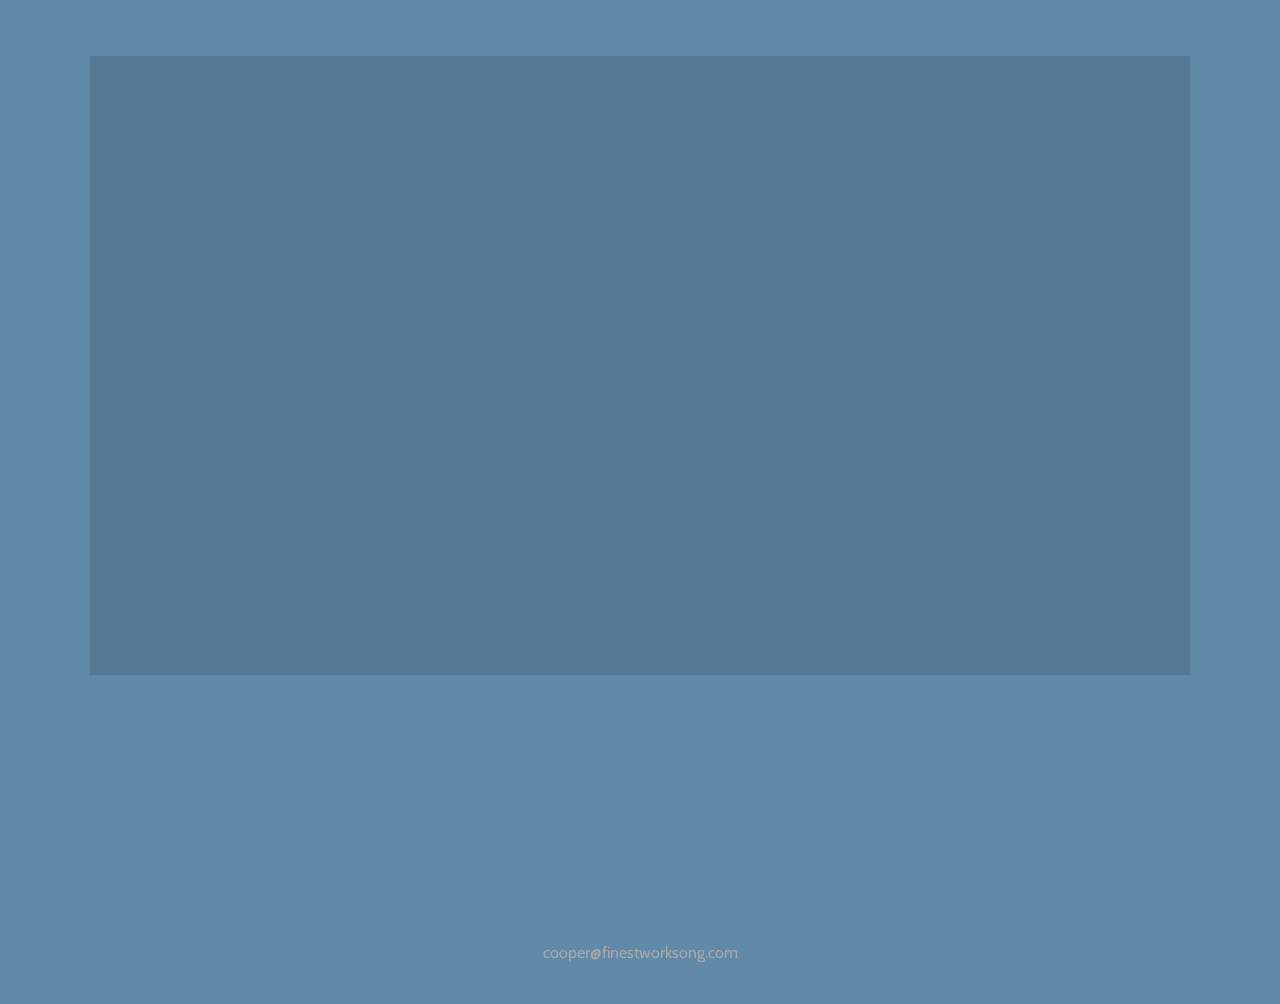
==== index.html @ 6a3cd5b2 "Add files via upload" ====
<!doctype html>
<html lang="en">
<head>
  <meta charset="utf-8">
  <meta name="viewport" content="width=device-width, initial-scale=1">
  <title>(Better Than Fine)</title>
  <meta name="description" content="A work-in-progress hybrid documentary about the great American band R.E.M. Directed by Cooper Conley-Currier and Co.">
  <meta name="author" content="Finest Worksong">
  <meta name="theme-color" content="#608aa8">
  <meta property="og:type" content="website">
  <meta property="og:site_name" content="Finest Worksong">
  <meta property="og:title" content="Finest Worksong">
  <meta property="og:description" content="A work-in-progress hybrid documentary about the great American band R.E.M. Directed by Cooper Conley-Currier and Co.">
  <meta property="og:url" content="https://finestworksong.com/">
  <meta name="twitter:card" content="summary">
  <meta name="twitter:title" content="Finest Worksong">
  <meta name="twitter:description" content="A work-in-progress hybrid documentary about the great American band R.E.M. Directed by Cooper Conley-Currier and Co.">
  <link rel="canonical" href="https://finestworksong.com/">
  <link rel="preload" href="/fonts/cabin-latin-400-normal.woff2" as="font" type="font/woff2" crossorigin>

  <style>
    @font-face {
      font-family: "Cabin";
      font-weight: 400;
      font-style: normal;
      font-display: swap;
      src: url("/fonts/cabin-latin-400-normal.woff2") format("woff2");
    }

    :root {
      --blue: #608aa8;
      --gray: #a9a9a9;
      --white: #fff;
    }

    * { box-sizing: border-box; margin: 0; padding: 0; }

    html { background: var(--blue); }

    body {
      min-height: 100vh;
      background: var(--blue);
      font-family: Cabin, Georgia, serif;
      font-size: 16px;
      line-height: 1.8;
      padding: 56px 44px 36px;
    }

    main {
      max-width: 1100px;
      margin: 0 auto;
    }

    .video {
      position: relative;
      aspect-ratio: 16 / 9;
      background: rgba(0, 0, 0, 0.12);
    }
    .video iframe {
      position: absolute;
      inset: 0;
      width: 100%;
      height: 100%;
      border: 0;
    }

    .email {
      margin-top: clamp(3rem, 25.8vw, 16.5rem);
      text-align: center;
      color: var(--gray);
    }
    .email a { color: inherit; text-decoration: none; }
    .email a:hover, .email a:focus-visible { text-decoration: underline; }

    :focus-visible { outline: 2px solid var(--white); outline-offset: 3px; }

    @media (max-width: 640px) {
      body { padding: 28px 16px 36px; }
    }
  </style>
</head>
<body>
  <main>
    <div class="video">
      <iframe
        src="https://player.vimeo.com/video/884433551?h=439c73f7bd&amp;autoplay=0&amp;title=0&amp;portrait=0&amp;byline=0&amp;badge=0&amp;loop=0&amp;muted=0&amp;controls=1"
        title="(Better Than Fine)"
        allow="fullscreen; picture-in-picture"
        allowfullscreen
        loading="lazy"></iframe>
    </div>

    <p class="email"><a href="mailto:cooper@finestworksong.com">cooper@finestworksong.com</a></p>
  </main>
</body>
</html>
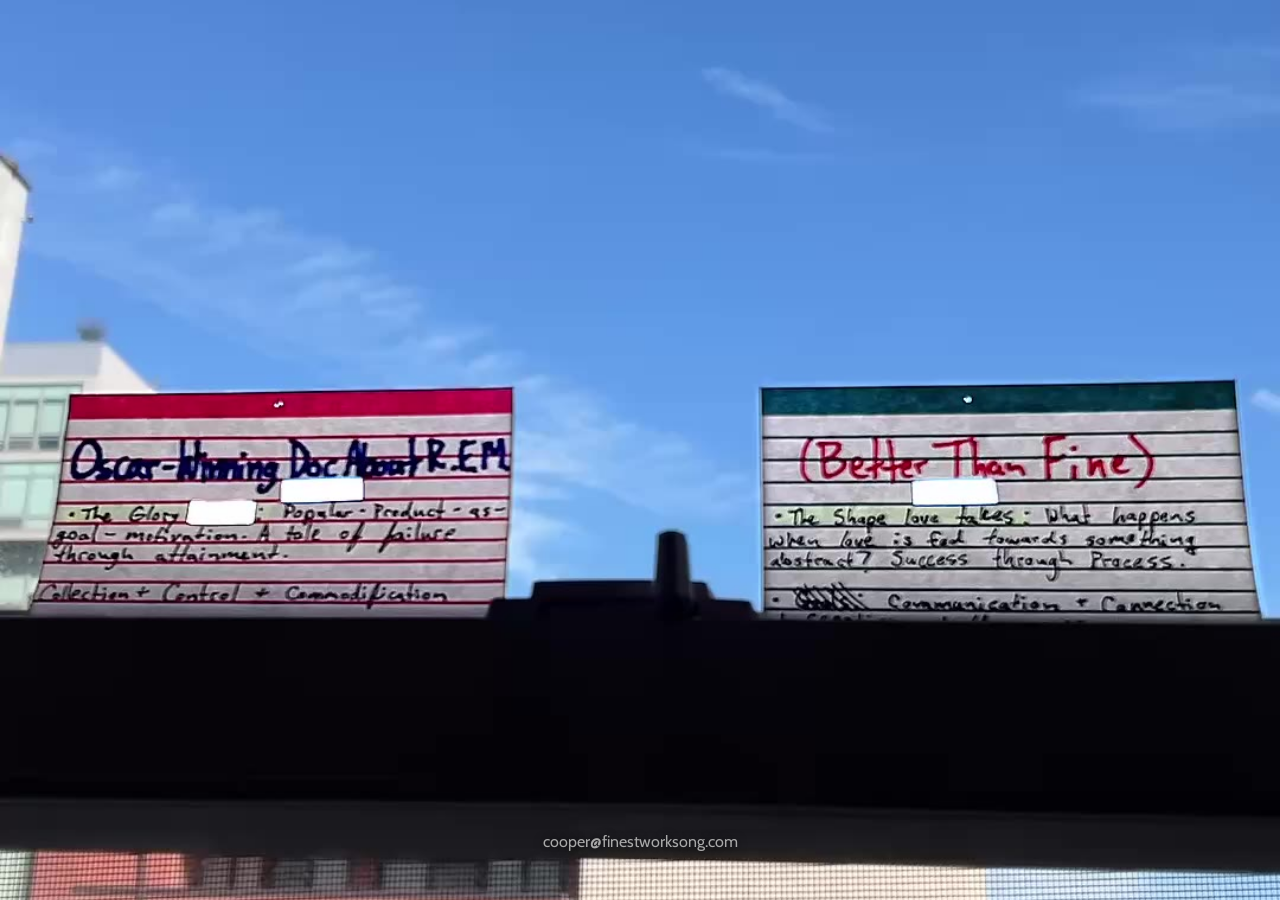
==== commit 1eecfc92: "Add files via upload" ====
--- a/index.html
+++ b/index.html
@@ -3,94 +3,50 @@
 <head>
   <meta charset="utf-8">
   <meta name="viewport" content="width=device-width, initial-scale=1">
-  <title>(Better Than Fine)</title>
+  <title>Finest Worksong</title>
   <meta name="description" content="A work-in-progress hybrid documentary about the great American band R.E.M. Directed by Cooper Conley-Currier and Co.">
-  <meta name="author" content="Finest Worksong">
   <meta name="theme-color" content="#608aa8">
   <meta property="og:type" content="website">
   <meta property="og:site_name" content="Finest Worksong">
   <meta property="og:title" content="Finest Worksong">
   <meta property="og:description" content="A work-in-progress hybrid documentary about the great American band R.E.M. Directed by Cooper Conley-Currier and Co.">
   <meta property="og:url" content="https://finestworksong.com/">
-  <meta name="twitter:card" content="summary">
-  <meta name="twitter:title" content="Finest Worksong">
-  <meta name="twitter:description" content="A work-in-progress hybrid documentary about the great American band R.E.M. Directed by Cooper Conley-Currier and Co.">
   <link rel="canonical" href="https://finestworksong.com/">
   <link rel="preload" href="/fonts/cabin-latin-400-normal.woff2" as="font" type="font/woff2" crossorigin>
-
-  <style>
-    @font-face {
-      font-family: "Cabin";
-      font-weight: 400;
-      font-style: normal;
-      font-display: swap;
-      src: url("/fonts/cabin-latin-400-normal.woff2") format("woff2");
-    }
-
-    :root {
-      --blue: #608aa8;
-      --gray: #a9a9a9;
-      --white: #fff;
-    }
-
-    * { box-sizing: border-box; margin: 0; padding: 0; }
-
-    html { background: var(--blue); }
-
-    body {
-      min-height: 100vh;
-      background: var(--blue);
-      font-family: Cabin, Georgia, serif;
-      font-size: 16px;
-      line-height: 1.8;
-      padding: 56px 44px 36px;
-    }
-
-    main {
-      max-width: 1100px;
-      margin: 0 auto;
-    }
-
-    .video {
-      position: relative;
-      aspect-ratio: 16 / 9;
-      background: rgba(0, 0, 0, 0.12);
-    }
-    .video iframe {
-      position: absolute;
-      inset: 0;
-      width: 100%;
-      height: 100%;
-      border: 0;
-    }
-
-    .email {
-      margin-top: clamp(3rem, 25.8vw, 16.5rem);
-      text-align: center;
-      color: var(--gray);
-    }
-    .email a { color: inherit; text-decoration: none; }
-    .email a:hover, .email a:focus-visible { text-decoration: underline; }
-
-    :focus-visible { outline: 2px solid var(--white); outline-offset: 3px; }
-
-    @media (max-width: 640px) {
-      body { padding: 28px 16px 36px; }
-    }
-  </style>
+  <link rel="stylesheet" href="/style.css">
 </head>
 <body>
-  <main>
-    <div class="video">
-      <iframe
-        src="https://player.vimeo.com/video/884433551?h=439c73f7bd&amp;autoplay=0&amp;title=0&amp;portrait=0&amp;byline=0&amp;badge=0&amp;loop=0&amp;muted=0&amp;controls=1"
-        title="(Better Than Fine)"
-        allow="fullscreen; picture-in-picture"
-        allowfullscreen
-        loading="lazy"></iframe>
-    </div>
+  <main class="stage">
+    <!-- The loop is vertical (1080x1920). "cover" crops it to a landscape strip on desktop, keeping both cards in frame. -->
+    <video id="loop" autoplay muted loop playsinline preload="auto" poster="/assets/poster.jpg" aria-hidden="true">
+      <source src="/assets/loop.mp4" type="video/mp4">
+    </video>
+
+    <a class="zone left" href="/contribute/">
+      <span class="label">
+        <span class="title">Oscar-Winning Documentary About R.E.M.</span>
+        <span class="line">Popular-product-as-goal motivation. A Tale of failure through attainment.</span>
+        <span class="line">Collection + Control + Commodification</span>
+      </span>
+    </a>
+    <a class="zone right" href="/film/">
+      <span class="label">
+        <span class="title">(Better Than Fine)</span>
+        <span class="line">What happens when love is fed towards something abstract? Success through process.</span>
+        <span class="line">Communication + Connection + Creation + Unconcern</span>
+      </span>
+    </a>
 
     <p class="email"><a href="mailto:cooper@finestworksong.com">cooper@finestworksong.com</a></p>
   </main>
+
+  <script>
+    // Respect people who ask their device to limit motion: show the poster frame instead of a loop.
+    var v = document.getElementById('loop');
+    if (window.matchMedia('(prefers-reduced-motion: reduce)').matches) {
+      v.removeAttribute('autoplay');
+      v.pause();
+    }
+  </script>
 </body>
 </html>
--- a/style.css
+++ b/style.css
@@ -0,0 +1,208 @@
+@font-face {
+  font-family: "Cabin";
+  font-weight: 400;
+  font-style: normal;
+  font-display: swap;
+  src: url("/fonts/cabin-latin-400-normal.woff2") format("woff2");
+}
+
+:root {
+  --gray: #a9a9a9; /* the email line's gray from the current site */
+  --ink: #0e1114;
+  --paper: #e9eef1;
+  --wash: #608aa8; /* carried over from the current site's theme color */
+  --serif: "Iowan Old Style", "Palatino Linotype", Palatino, "Book Antiqua", Georgia, serif;
+}
+
+* { box-sizing: border-box; margin: 0; padding: 0; }
+
+html, body { height: 100%; }
+
+body {
+  background: var(--ink);
+  color: var(--paper);
+  font-family: var(--serif);
+  line-height: 1.6;
+}
+
+a { color: inherit; }
+
+:focus-visible { outline: 2px solid var(--paper); outline-offset: 4px; }
+
+/* ---------- Homepage: full-screen loop, two click zones ---------- */
+
+.stage {
+  position: fixed;
+  inset: 0;
+  overflow: hidden;
+  background: var(--ink);
+}
+
+.stage video {
+  position: absolute;
+  inset: 0;
+  width: 100%;
+  height: 100%;
+  object-fit: cover;
+}
+
+.zone {
+  position: absolute;
+  top: 0;
+  bottom: 0;
+  width: 50%;
+  display: flex;
+  align-items: flex-end;
+  padding: 0 clamp(1.25rem, 4vw, 3rem) clamp(1.5rem, 5vh, 3rem);
+  text-decoration: none;
+  cursor: pointer;
+  -webkit-tap-highlight-color: transparent;
+}
+
+.zone.left  { left: 0;  justify-content: flex-start; }
+.zone.right { right: 0; justify-content: flex-end; }
+
+/* Soft shade behind the text so it reads over any footage. Fades in with the text. */
+.zone::before {
+  content: "";
+  position: absolute;
+  inset: 0;
+  background: linear-gradient(to top, rgba(10, 12, 14, 0.8), rgba(10, 12, 14, 0) 60%);
+  opacity: 0;
+  transition: opacity 400ms ease;
+}
+
+/* Text block: a title, then two lines of body. Anchored to the outer edge of each half. */
+.label {
+  position: relative;
+  display: block;
+  max-width: max(13rem, min(26rem, calc(50vw - 10rem)));
+  text-align: left;
+  letter-spacing: 0.01em;
+  text-shadow: 0 1px 12px rgba(0, 0, 0, 0.65);
+  opacity: 0;
+  transform: translateY(0.4rem);
+  transition: opacity 400ms ease, transform 400ms ease;
+}
+.label .title {
+  display: block;
+  font-size: clamp(1.15rem, 1.9vw, 1.7rem);
+  font-style: italic;
+  line-height: 1.2;
+  margin-bottom: 0.7em;
+}
+.label .line {
+  display: block;
+  font-size: clamp(0.9rem, 1.15vw, 1.05rem);
+  line-height: 1.5;
+}
+.label .line + .line { margin-top: 0.6em; }
+
+.zone:hover::before,
+.zone:focus-visible::before { opacity: 1; }
+
+.zone:hover .label,
+.zone:focus-visible .label { opacity: 1; transform: none; }
+
+/* Gray email line, centered along the bottom. Sits above the click zones so it stays clickable. */
+.email {
+  position: absolute;
+  left: 50%;
+  bottom: clamp(1.5rem, 5vh, 3rem);
+  transform: translateX(-50%);
+  z-index: 2;
+  font-family: Cabin, Georgia, serif;
+  font-size: 1rem;
+  white-space: nowrap;
+  color: var(--gray);
+  text-shadow: 0 1px 10px rgba(0, 0, 0, 0.7);
+}
+.email a { color: inherit; text-decoration: none; }
+.email a:hover,
+.email a:focus-visible { text-decoration: underline; }
+
+/* Touch screens can't hover, so keep the text and its shade showing. */
+@media (hover: none) {
+  .zone::before { opacity: 1; }
+  .label { opacity: 0.92; transform: none; }
+}
+
+/* ---------- Inner pages ---------- */
+
+.page {
+  max-width: 62rem;
+  margin: 0 auto;
+  padding: clamp(1.5rem, 5vw, 3.5rem) clamp(1.25rem, 5vw, 3rem) 5rem;
+}
+
+.page .back {
+  display: inline-block;
+  font-style: italic;
+  text-decoration: none;
+  opacity: 0.8;
+  margin-bottom: clamp(2rem, 8vh, 4rem);
+}
+.page .back:hover { opacity: 1; text-decoration: underline; }
+
+.page h1 {
+  font-size: clamp(2rem, 5vw, 3.5rem);
+  font-weight: 400;
+  line-height: 1.15;
+  margin-bottom: 1.5rem;
+}
+
+.page p { max-width: 38rem; margin-bottom: 1.25rem; }
+
+.frame {
+  position: relative;
+  aspect-ratio: 16 / 9;
+  background: #000;
+  margin: 2rem 0;
+}
+.frame iframe { position: absolute; inset: 0; width: 100%; height: 100%; border: 0; }
+
+.note { color: var(--wash); font-style: italic; }
+
+/* The one-sentence page. Written as .page .statement so it beats the general .page p rule. */
+.page .statement {
+  font-size: clamp(1.5rem, 3.6vw, 2.6rem);
+  line-height: 1.35;
+  max-width: 28em;
+  margin: clamp(3rem, 14vh, 8rem) 0 0;
+}
+.page .statement a {
+  text-decoration: underline;
+  text-decoration-thickness: 0.06em;
+  text-underline-offset: 0.18em;
+}
+.page .statement a:hover,
+.page .statement a:focus-visible { color: var(--wash); }
+
+/* Unlisted /epe page: the original site's steel blue with white text. Scoped so it beats the general .page rules. */
+.epe-page { background: var(--wash); color: #fff; }
+.epe-page .page { padding-top: clamp(3rem, 12vh, 7rem); }
+.epe-page .page p {
+  font-size: clamp(1.15rem, 2vw, 1.4rem);
+  line-height: 1.6;
+  max-width: 34rem;
+  margin-bottom: 2rem;
+}
+.epe-page .page a {
+  text-decoration: underline;
+  text-underline-offset: 0.18em;
+  overflow-wrap: anywhere;
+}
+.epe-page .page a:hover { opacity: 0.8; }
+
+/* On phones each half is narrow: smaller text, and room left below it for the email line. */
+@media (max-width: 640px) {
+  .zone { padding: 0 1rem 4.25rem; }
+  .label { max-width: none; }
+  .label .title { font-size: 1rem; }
+  .label .line { font-size: 0.74rem; line-height: 1.45; }
+  .email { bottom: 1.25rem; }
+}
+
+@media (prefers-reduced-motion: reduce) {
+  .zone::before, .label { transition: none; }
+}
